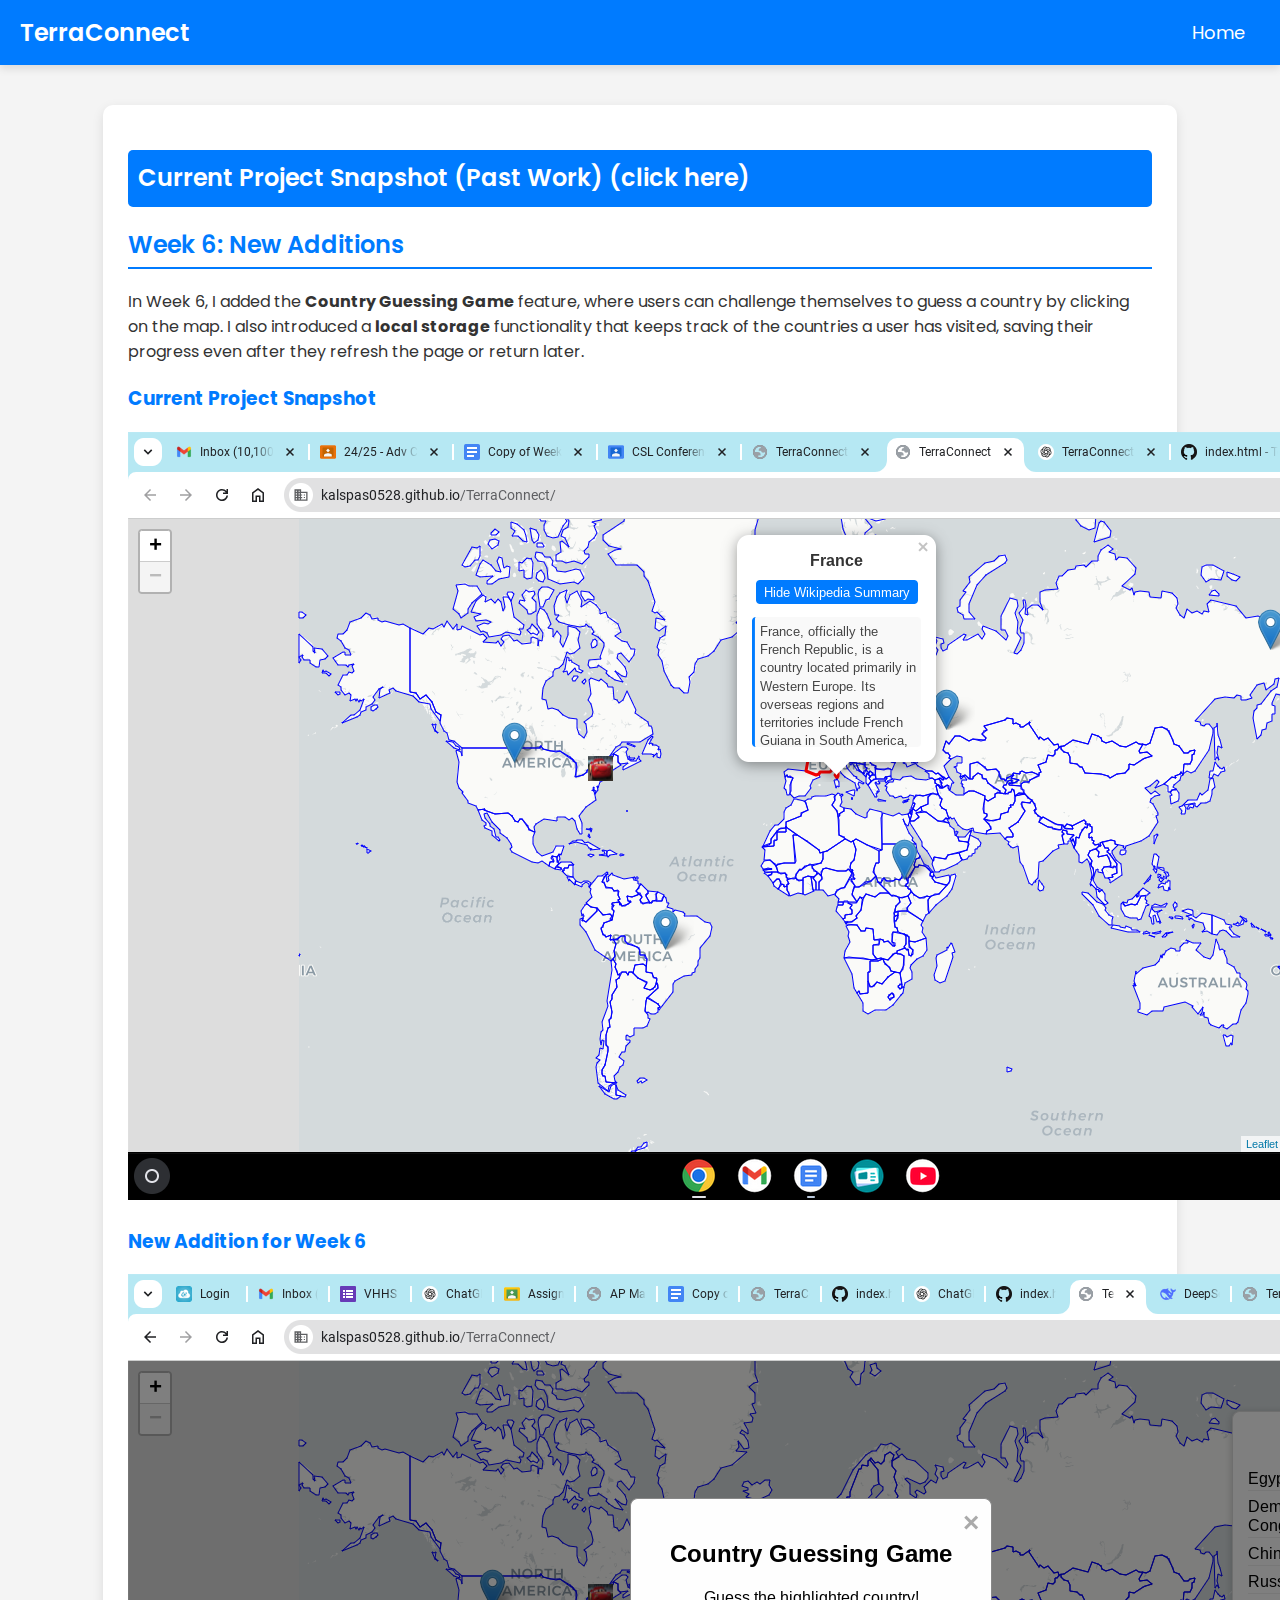
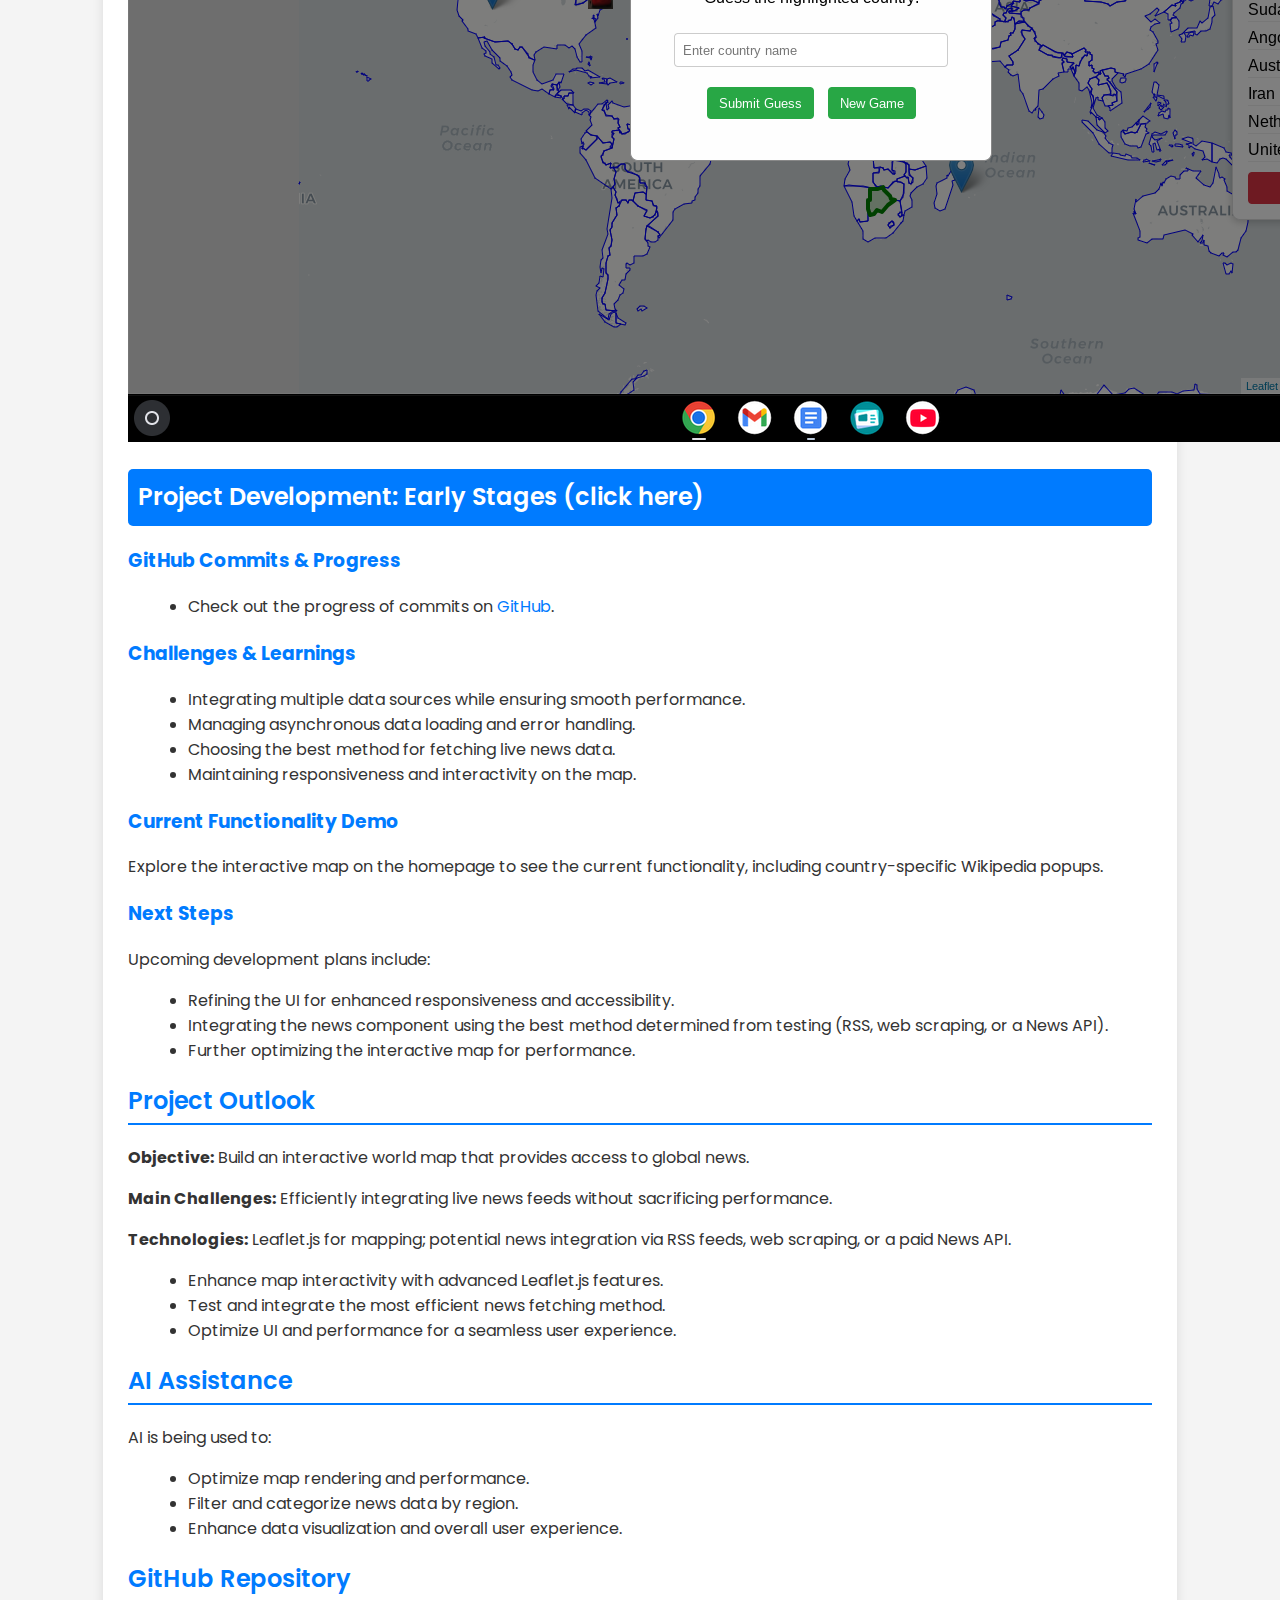
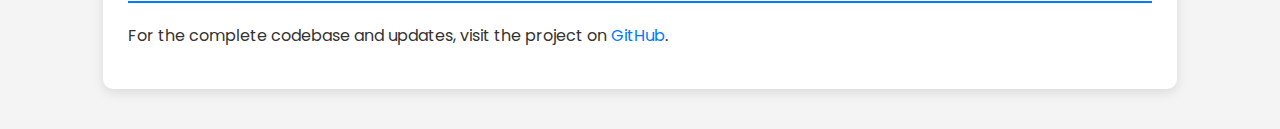
==== past-work.html @ 94e00b5a "past work added" ====
<!DOCTYPE html>
<html lang="en">
<head>
  <meta charset="UTF-8" />
  <meta name="viewport" content="width=device-width, initial-scale=1.0" />
  <title>TerraConnect Portfolio - Past Work</title>
  <link rel="stylesheet" href="styles.css" />
  <link href="https://fonts.googleapis.com/css2?family=Poppins:wght@300;400;600&display=swap" rel="stylesheet" />
</head>
<body>
  <!-- Navigation Bar -->
  <div class="navbar">
    <div class="logo">TerraConnect</div>
    <nav>
      <ul>
        <li><a href="index.html">Home</a></li>
      </ul>
    </nav>
  </div>

  <!-- Main Content Container -->
  <div class="container">
    <!-- Collapsible: Past Work - Current Project Snapshot -->
    <div class="collapsible">
      <h2 id="snapshot" class="collapsible-header">Current Project Snapshot (Past Work) (click here)</h2>
      <div class="collapsible-content">
        <p>
          <strong>What Features Currently Exist?</strong><br>
          - Interactive world map built with Leaflet.js.<br>
          - Each country displays its Wikipedia summary when clicked.<br>
          - Basic UI and navigation elements are in place.
        </p>
        <p>
          <strong>What Still Needs to be Done?</strong><br>
          - Implement a dynamic news-fetching feature.<br>
          - Optimize map performance and UI responsiveness.<br>
          - Decide on the best approach for integrating live news.
        </p>
        <p>
          <strong>Known Challenges &amp; Roadblocks:</strong><br>
          - <em>News Integration:</em> Choosing between a paid News API, web scraping, or using RSS feeds.<br>
          &nbsp;&nbsp;&bull; <strong>News API:</strong> Offers comprehensive data but is cost-prohibitive.<br>
          &nbsp;&nbsp;&bull; <strong>Web Scraping:</strong> Might slow down the experience when a country is clicked.<br>
          &nbsp;&nbsp;&bull; <strong>RSS Feeds:</strong> Promising alternative for speed and reliability (pending further testing).
        </p>
        <p>
          <strong>Visual Snapshot:</strong><br>
          <img src="images/FirstScreenshot.png" alt="TerraConnect Screenshot" />
        </p>
      </div>
    </div>

    <!-- Week 6 Section -->
    <div class="week-section">
      <h2>Week 6: New Additions</h2>
      <p>
        In Week 6, I added the <strong>Country Guessing Game</strong> feature, where users can challenge themselves to guess a country by clicking on the map.
        I also introduced a <strong>local storage</strong> functionality that keeps track of the countries a user has visited,
        saving their progress even after they refresh the page or return later.
      </p>
      <div class="snapshot-container">
        <!-- Current Project Snapshot -->
        <div class="snapshot">
          <h3>Current Project Snapshot</h3>
          <img src="images/FirstScreenshot.png" alt="TerraConnect Snapshot" />
        </div>
        <!-- New Addition Snapshot -->
        <div class="snapshot">
          <h3>New Addition for Week 6</h3>
          <img src="images/Week6.png" alt="Country Guessing Game and Local Storage" />
        </div>
      </div>
    </div>

    <!-- Collapsible: Project Development: Early Stages -->
    <div class="collapsible">
      <h2 id="project-development" class="collapsible-header">Project Development: Early Stages (click here)</h2>
      <div class="collapsible-content">
        <p>
          <strong>Summary:</strong> TerraConnect has laid a solid foundation by establishing an interactive map with Leaflet.js.
          When a country is clicked, its Wikipedia summary appears, offering quick background information.
          The next major milestone is integrating live news feeds.
        </p>
        <p>
          <strong>News Integration Challenge:</strong> Deciding on the most efficient method to fetch live news:
        </p>
        <ul>
          <li><strong>News API:</strong> Comprehensive data but comes at a cost.</li>
          <li><strong>Web Scraping:</strong> May introduce delays during user interaction.</li>
          <li><strong>RSS Feeds:</strong> Promising alternative for speed and reliability (pending further testing).</li>
        </ul>
      </div>
    </div>

    <!-- GitHub Commits & Progress -->
    <h3>GitHub Commits &amp; Progress</h3>
    <ul>
      <li>Check out the progress of commits on <a href="https://github.com/kalspas0528/TerraConnect/commit/abc123" target="_blank">GitHub</a>.</li>
    </ul>

    <!-- Challenges & Learnings -->
    <h3>Challenges &amp; Learnings</h3>
    <ul>
      <li>Integrating multiple data sources while ensuring smooth performance.</li>
      <li>Managing asynchronous data loading and error handling.</li>
      <li>Choosing the best method for fetching live news data.</li>
      <li>Maintaining responsiveness and interactivity on the map.</li>
    </ul>

    <!-- Current Functionality Demo -->
    <h3>Current Functionality Demo</h3>
    <p>
      Explore the interactive map on the homepage to see the current functionality, including country-specific Wikipedia popups.
    </p>

    <!-- Next Steps Section -->
    <h3 id="next-steps">Next Steps</h3>
    <p>
      Upcoming development plans include:
    </p>
    <ul>
      <li>Refining the UI for enhanced responsiveness and accessibility.</li>
      <li>Integrating the news component using the best method determined from testing (RSS, web scraping, or a News API).</li>
      <li>Further optimizing the interactive map for performance.</li>
    </ul>

    <!-- Project Outlook Section -->
    <h2 id="outlook">Project Outlook</h2>
    <p>
      <strong>Objective:</strong> Build an interactive world map that provides access to global news.
    </p>
    <p>
      <strong>Main Challenges:</strong> Efficiently integrating live news feeds without sacrificing performance.
    </p>
    <p>
      <strong>Technologies:</strong> Leaflet.js for mapping; potential news integration via RSS feeds, web scraping, or a paid News API.
    </p>
    <ul>
      <li>Enhance map interactivity with advanced Leaflet.js features.</li>
      <li>Test and integrate the most efficient news fetching method.</li>
      <li>Optimize UI and performance for a seamless user experience.</li>
    </ul>

    <!-- AI Assistance Section -->
    <h2 id="ai-assistance">AI Assistance</h2>
    <p>
      AI is being used to:
    </p>
    <ul>
      <li>Optimize map rendering and performance.</li>
      <li>Filter and categorize news data by region.</li>
      <li>Enhance data visualization and overall user experience.</li>
    </ul>

    <!-- GitHub Repository Section -->
    <h2 id="github">GitHub Repository</h2>
    <p>
      For the complete codebase and updates, visit the project on
      <a href="https://kalspas0528.github.io/TerraConnect/" target="_blank" class="project-link">GitHub</a>.
    </p>
  </div>
</body>
</html>
---- styles.css ----
/* General Styles */
body {
  font-family: 'Poppins', sans-serif;
  margin: 0;
  padding: 0;
  background-color: #f4f4f4;
  color: #333;
}

/* Navbar */
.navbar {
  display: flex;
  justify-content: space-between;
  align-items: center;
  background-color: #007bff;
  color: white;
  padding: 15px 20px;
  box-shadow: 0 4px 8px rgba(0, 0, 0, 0.1);
}

.navbar .logo {
  font-size: 24px;
  font-weight: 600;
}

.navbar nav ul {
  list-style: none;
  padding: 0;
  margin: 0;
  display: flex;
}

.navbar nav ul li {
  margin: 0 15px;
}

.navbar nav ul li a {
  color: white;
  text-decoration: none;
  font-size: 18px;
  transition: color 0.3s ease-in-out;
}

.navbar nav ul li a:hover {
  color: #ffd700;
}

/* Container */
.container {
  width: 80%;
  margin: 40px auto;
  background: white;
  padding: 25px;
  border-radius: 10px;
  box-shadow: 0px 4px 12px rgba(0, 0, 0, 0.1);
}

/* Headings */
h2 {
  color: #007bff;
  font-weight: 600;
  border-bottom: 2px solid #007bff;
  padding-bottom: 5px;
  margin-bottom: 20px;
}

h3 {
  color: #007bff;
  margin-top: 20px;
}

/* Section Styling */
section {
  margin-bottom: 40px;
}

/* Progress Section */
.progress {
  display: flex;
  flex-wrap: wrap;
  gap: 20px;
  margin-top: 20px;
}

.progress img {
  width: 48%;
  border-radius: 8px;
  box-shadow: 0px 4px 12px rgba(0, 0, 0, 0.1);
}

.progress pre {
  width: 48%;
  background: #f4f4f4;
  padding: 10px;
  border-radius: 5px;
  overflow-x: auto;
}

/* Collapsible Sections */
.collapsible {
  margin-bottom: 20px;
}

.collapsible-header {
  background-color: #007bff;
  color: white;
  padding: 10px;
  cursor: pointer;
  border-radius: 5px;
  user-select: none;
  margin-bottom: 10px;
}

.collapsible-content {
  display: none;
  padding: 10px 15px;
  background-color: #f9f9f9;
  border-left: 4px solid #007bff;
  border-radius: 5px;
}

.collapsible.active .collapsible-content {
  display: block;
}

/* Video Placeholder */
.video-placeholder {
  background-color: #eef5ff;
  padding: 20px;
  border: 2px dashed #007bff;
  text-align: center;
  border-radius: 5px;
}

/* Links */
a {
  text-decoration: none;
  color: #007bff;
}

a:hover {
  text-decoration: underline;
}

/* Lists */
ul {
  list-style: disc;
  margin-left: 20px;
}
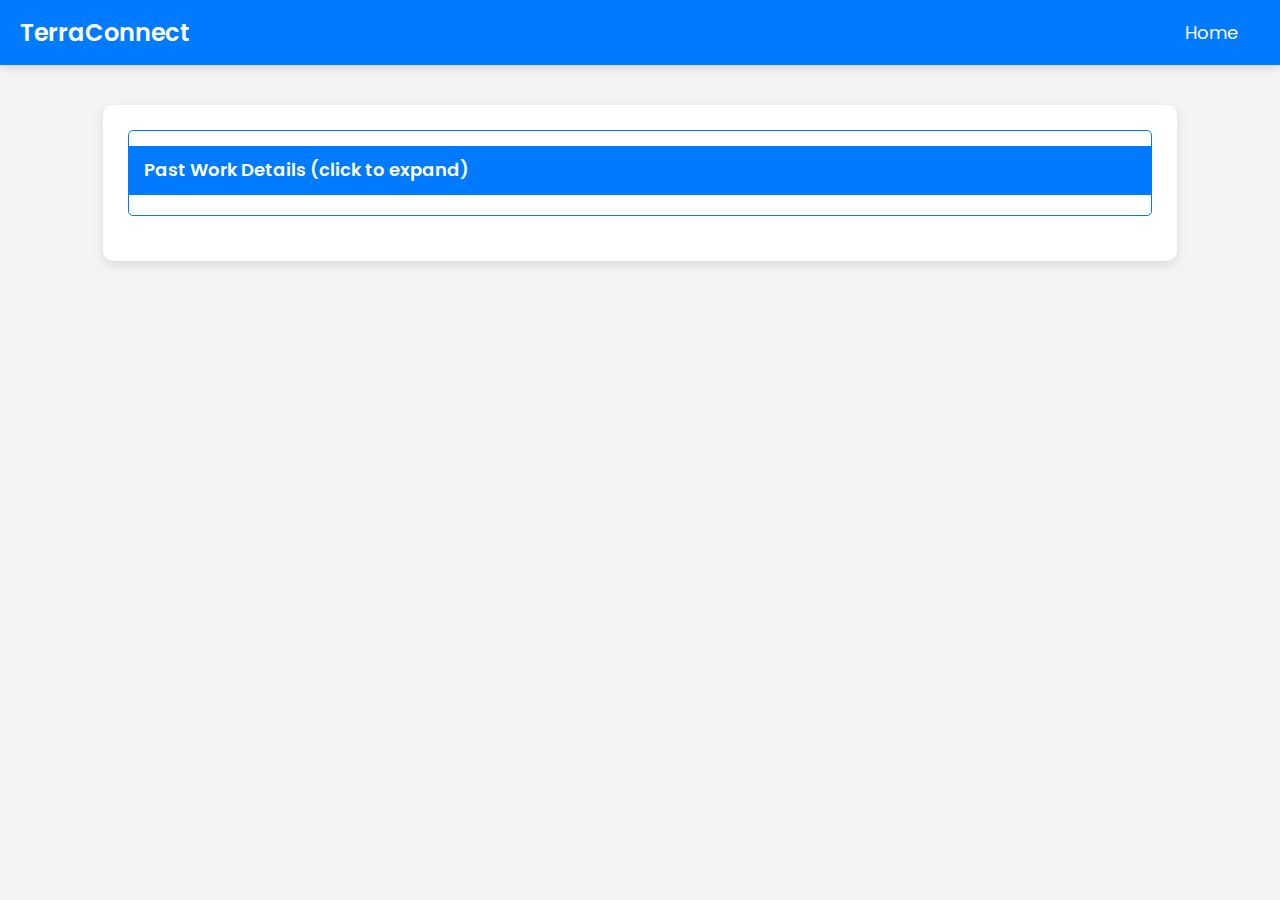
==== commit 1721c842: "fixes" ====
--- a/past-work.html
+++ b/past-work.html
@@ -5,7 +5,10 @@
   <meta name="viewport" content="width=device-width, initial-scale=1.0" />
   <title>TerraConnect Portfolio - Past Work</title>
   <link rel="stylesheet" href="styles.css" />
-  <link href="https://fonts.googleapis.com/css2?family=Poppins:wght@300;400;600&display=swap" rel="stylesheet" />
+  <link
+    href="https://fonts.googleapis.com/css2?family=Poppins:wght@300;400;600&display=swap"
+    rel="stylesheet"
+  />
 </head>
 <body>
   <!-- Navigation Bar -->
@@ -13,151 +16,152 @@
     <div class="logo">TerraConnect</div>
     <nav>
       <ul>
-        <li><a href="index.html">Home</a></li>
+        <li><a href="index.html" class="nav-link">Home</a></li>
       </ul>
     </nav>
   </div>
 
   <!-- Main Content Container -->
   <div class="container">
-    <!-- Collapsible: Past Work - Current Project Snapshot -->
+    <!-- Collapsible: Past Work Details -->
     <div class="collapsible">
-      <h2 id="snapshot" class="collapsible-header">Current Project Snapshot (Past Work) (click here)</h2>
+      <h2 class="collapsible-header">
+        Past Work Details (click to expand)
+      </h2>
       <div class="collapsible-content">
+        <!-- Collapsible: Current Project Snapshot (Past Work) -->
+        <div class="collapsible">
+          <h3 class="collapsible-header">
+            Current Project Snapshot (Past Work)
+          </h3>
+          <div class="collapsible-content">
+            <p>
+              <strong>What Features Currently Exist?</strong><br>
+              - Interactive world map built with Leaflet.js.<br>
+              - Each country displays its Wikipedia summary when clicked.<br>
+              - Basic UI and navigation elements are in place.
+            </p>
+            <p>
+              <strong>What Still Needs to be Done?</strong><br>
+              - Implement a dynamic news-fetching feature.<br>
+              - Optimize map performance and UI responsiveness.<br>
+              - Decide on the best approach for integrating live news.
+            </p>
+            <p>
+              <strong>Known Challenges &amp; Roadblocks:</strong><br>
+              - <em>News Integration:</em> Choosing between a paid News API, web scraping, or using RSS feeds.<br>
+              &nbsp;&nbsp;&bull; <strong>News API:</strong> Offers comprehensive data but is cost-prohibitive.<br>
+              &nbsp;&nbsp;&bull; <strong>Web Scraping:</strong> Might slow down the experience when a country is clicked.<br>
+              &nbsp;&nbsp;&bull; <strong>RSS Feeds:</strong> Promising alternative for speed and reliability (pending further testing).
+            </p>
+            <p>
+              <strong>Visual Snapshot:</strong><br>
+              <img src="images/FirstScreenshot.png" alt="TerraConnect Screenshot" />
+            </p>
+          </div>
+        </div>
+
+        <!-- Collapsible: Week 6 New Additions -->
+        <div class="collapsible">
+          <h3 class="collapsible-header">
+            Week 6: New Additions
+          </h3>
+          <div class="collapsible-content">
+            <p>
+              In Week 6, I added the <strong>Country Guessing Game</strong> feature, where users can challenge themselves
+              to guess a country by clicking on the map. I also introduced a <strong>local storage</strong> functionality
+              that keeps track of the countries a user has visited.
+            </p>
+            <div class="snapshot-container">
+              <div class="snapshot">
+                <h4>Current Project Snapshot</h4>
+                <img src="images/FirstScreenshot.png" alt="TerraConnect Snapshot" />
+              </div>
+              <div class="snapshot">
+                <h4>New Addition for Week 6</h4>
+                <img src="images/Week6.png" alt="Country Guessing Game and Local Storage" />
+              </div>
+            </div>
+          </div>
+        </div>
+
+        <!-- Collapsible: Project Development: Early Stages -->
+        <div class="collapsible">
+          <h3 class="collapsible-header">
+            Project Development: Early Stages
+          </h3>
+          <div class="collapsible-content">
+            <p>
+              <strong>Summary:</strong> TerraConnect has laid a solid foundation by establishing an interactive map with
+              Leaflet.js. When a country is clicked, its Wikipedia summary appears, offering quick background information.
+              The next major milestone is integrating live news feeds.
+            </p>
+            <p>
+              <strong>News Integration Challenge:</strong> Deciding on the most efficient method to fetch live news:
+            </p>
+            <ul>
+              <li><strong>News API:</strong> Comprehensive data but comes at a cost.</li>
+              <li><strong>Web Scraping:</strong> May introduce delays during user interaction.</li>
+              <li><strong>RSS Feeds:</strong> Promising alternative for speed and reliability (pending further testing).</li>
+            </ul>
+          </div>
+        </div>
+
+        <!-- Additional Past Work Sections -->
+        <h3>GitHub Commits &amp; Progress</h3>
+        <ul>
+          <li>Check out the progress of commits on <a href="https://github.com/kalspas0528/TerraConnect/commit/abc123" target="_blank">GitHub</a>.</li>
+        </ul>
+        <h3>Challenges &amp; Learnings</h3>
+        <ul>
+          <li>Integrating multiple data sources while ensuring smooth performance.</li>
+          <li>Managing asynchronous data loading and error handling.</li>
+          <li>Choosing the best method for fetching live news data.</li>
+          <li>Maintaining responsiveness and interactivity on the map.</li>
+        </ul>
+        <h3>Current Functionality Demo</h3>
         <p>
-          <strong>What Features Currently Exist?</strong><br>
-          - Interactive world map built with Leaflet.js.<br>
-          - Each country displays its Wikipedia summary when clicked.<br>
-          - Basic UI and navigation elements are in place.
+          Explore the interactive map on the homepage to see the current functionality, including country-specific Wikipedia popups.
         </p>
+        <h3>Next Steps</h3>
+        <ul>
+          <li>Refining the UI for enhanced responsiveness and accessibility.</li>
+          <li>Integrating the news component using the best method determined from testing.</li>
+          <li>Further optimizing the interactive map for performance.</li>
+        </ul>
+        <h3>Project Outlook</h3>
         <p>
-          <strong>What Still Needs to be Done?</strong><br>
-          - Implement a dynamic news-fetching feature.<br>
-          - Optimize map performance and UI responsiveness.<br>
-          - Decide on the best approach for integrating live news.
+          <strong>Objective:</strong> Build an interactive world map that provides access to global news.<br>
+          <strong>Main Challenges:</strong> Efficiently integrating live news feeds without sacrificing performance.<br>
+          <strong>Technologies:</strong> Leaflet.js for mapping; potential news integration via RSS feeds, web scraping, or a paid News API.
         </p>
+        <ul>
+          <li>Enhance map interactivity with advanced Leaflet.js features.</li>
+          <li>Test and integrate the most efficient news fetching method.</li>
+          <li>Optimize UI and performance for a seamless user experience.</li>
+        </ul>
+        <h3>AI Assistance</h3>
+        <ul>
+          <li>Optimize map rendering and performance.</li>
+          <li>Filter and categorize news data by region.</li>
+          <li>Enhance data visualization and overall user experience.</li>
+        </ul>
+        <h3>GitHub Repository</h3>
         <p>
-          <strong>Known Challenges &amp; Roadblocks:</strong><br>
-          - <em>News Integration:</em> Choosing between a paid News API, web scraping, or using RSS feeds.<br>
-          &nbsp;&nbsp;&bull; <strong>News API:</strong> Offers comprehensive data but is cost-prohibitive.<br>
-          &nbsp;&nbsp;&bull; <strong>Web Scraping:</strong> Might slow down the experience when a country is clicked.<br>
-          &nbsp;&nbsp;&bull; <strong>RSS Feeds:</strong> Promising alternative for speed and reliability (pending further testing).
-        </p>
-        <p>
-          <strong>Visual Snapshot:</strong><br>
-          <img src="images/FirstScreenshot.png" alt="TerraConnect Screenshot" />
+          For the complete codebase and updates, visit the project on
+          <a href="https://kalspas0528.github.io/TerraConnect/" target="_blank" class="project-link">GitHub</a>.
         </p>
       </div>
     </div>
+  </div>
 
-    <!-- Week 6 Section -->
-    <div class="week-section">
-      <h2>Week 6: New Additions</h2>
-      <p>
-        In Week 6, I added the <strong>Country Guessing Game</strong> feature, where users can challenge themselves to guess a country by clicking on the map.
-        I also introduced a <strong>local storage</strong> functionality that keeps track of the countries a user has visited,
-        saving their progress even after they refresh the page or return later.
-      </p>
-      <div class="snapshot-container">
-        <!-- Current Project Snapshot -->
-        <div class="snapshot">
-          <h3>Current Project Snapshot</h3>
-          <img src="images/FirstScreenshot.png" alt="TerraConnect Snapshot" />
-        </div>
-        <!-- New Addition Snapshot -->
-        <div class="snapshot">
-          <h3>New Addition for Week 6</h3>
-          <img src="images/Week6.png" alt="Country Guessing Game and Local Storage" />
-        </div>
-      </div>
-    </div>
-
-    <!-- Collapsible: Project Development: Early Stages -->
-    <div class="collapsible">
-      <h2 id="project-development" class="collapsible-header">Project Development: Early Stages (click here)</h2>
-      <div class="collapsible-content">
-        <p>
-          <strong>Summary:</strong> TerraConnect has laid a solid foundation by establishing an interactive map with Leaflet.js.
-          When a country is clicked, its Wikipedia summary appears, offering quick background information.
-          The next major milestone is integrating live news feeds.
-        </p>
-        <p>
-          <strong>News Integration Challenge:</strong> Deciding on the most efficient method to fetch live news:
-        </p>
-        <ul>
-          <li><strong>News API:</strong> Comprehensive data but comes at a cost.</li>
-          <li><strong>Web Scraping:</strong> May introduce delays during user interaction.</li>
-          <li><strong>RSS Feeds:</strong> Promising alternative for speed and reliability (pending further testing).</li>
-        </ul>
-      </div>
-    </div>
-
-    <!-- GitHub Commits & Progress -->
-    <h3>GitHub Commits &amp; Progress</h3>
-    <ul>
-      <li>Check out the progress of commits on <a href="https://github.com/kalspas0528/TerraConnect/commit/abc123" target="_blank">GitHub</a>.</li>
-    </ul>
-
-    <!-- Challenges & Learnings -->
-    <h3>Challenges &amp; Learnings</h3>
-    <ul>
-      <li>Integrating multiple data sources while ensuring smooth performance.</li>
-      <li>Managing asynchronous data loading and error handling.</li>
-      <li>Choosing the best method for fetching live news data.</li>
-      <li>Maintaining responsiveness and interactivity on the map.</li>
-    </ul>
-
-    <!-- Current Functionality Demo -->
-    <h3>Current Functionality Demo</h3>
-    <p>
-      Explore the interactive map on the homepage to see the current functionality, including country-specific Wikipedia popups.
-    </p>
-
-    <!-- Next Steps Section -->
-    <h3 id="next-steps">Next Steps</h3>
-    <p>
-      Upcoming development plans include:
-    </p>
-    <ul>
-      <li>Refining the UI for enhanced responsiveness and accessibility.</li>
-      <li>Integrating the news component using the best method determined from testing (RSS, web scraping, or a News API).</li>
-      <li>Further optimizing the interactive map for performance.</li>
-    </ul>
-
-    <!-- Project Outlook Section -->
-    <h2 id="outlook">Project Outlook</h2>
-    <p>
-      <strong>Objective:</strong> Build an interactive world map that provides access to global news.
-    </p>
-    <p>
-      <strong>Main Challenges:</strong> Efficiently integrating live news feeds without sacrificing performance.
-    </p>
-    <p>
-      <strong>Technologies:</strong> Leaflet.js for mapping; potential news integration via RSS feeds, web scraping, or a paid News API.
-    </p>
-    <ul>
-      <li>Enhance map interactivity with advanced Leaflet.js features.</li>
-      <li>Test and integrate the most efficient news fetching method.</li>
-      <li>Optimize UI and performance for a seamless user experience.</li>
-    </ul>
-
-    <!-- AI Assistance Section -->
-    <h2 id="ai-assistance">AI Assistance</h2>
-    <p>
-      AI is being used to:
-    </p>
-    <ul>
-      <li>Optimize map rendering and performance.</li>
-      <li>Filter and categorize news data by region.</li>
-      <li>Enhance data visualization and overall user experience.</li>
-    </ul>
-
-    <!-- GitHub Repository Section -->
-    <h2 id="github">GitHub Repository</h2>
-    <p>
-      For the complete codebase and updates, visit the project on
-      <a href="https://kalspas0528.github.io/TerraConnect/" target="_blank" class="project-link">GitHub</a>.
-    </p>
-  </div>
+  <!-- JavaScript for Collapsible Sections -->
+  <script>
+    document.querySelectorAll('.collapsible-header').forEach(header => {
+      header.addEventListener('click', () => {
+        header.parentElement.classList.toggle('active');
+      });
+    });
+  </script>
 </body>
 </html>
--- a/styles.css
+++ b/styles.css
@@ -13,7 +13,6 @@
   justify-content: space-between;
   align-items: center;
   background-color: #007bff;
-  color: white;
   padding: 15px 20px;
   box-shadow: 0 4px 8px rgba(0, 0, 0, 0.1);
 }
@@ -21,6 +20,7 @@
 .navbar .logo {
   font-size: 24px;
   font-weight: 600;
+  color: white;
 }
 
 .navbar nav ul {
@@ -31,18 +31,31 @@
 }
 
 .navbar nav ul li {
-  margin: 0 15px;
+  margin: 0 10px;
 }
 
 .navbar nav ul li a {
   color: white;
   text-decoration: none;
   font-size: 18px;
-  transition: color 0.3s ease-in-out;
+  padding: 8px 12px;
+  border-radius: 4px;
+  transition: background-color 0.3s ease, color 0.3s ease;
 }
 
 .navbar nav ul li a:hover {
-  color: #ffd700;
+  background-color: #0056b3;
+  color: #fff;
+}
+
+.navbar nav ul li a.btn {
+  background-color: #ffd700;
+  color: #007bff;
+}
+
+.navbar nav ul li a.btn:hover {
+  background-color: #e6c200;
+  color: #0056b3;
 }
 
 /* Container */
@@ -64,63 +77,67 @@
   margin-bottom: 20px;
 }
 
-h3 {
+h3, h4 {
   color: #007bff;
   margin-top: 20px;
-}
-
-/* Section Styling */
-section {
-  margin-bottom: 40px;
-}
-
-/* Progress Section */
-.progress {
-  display: flex;
-  flex-wrap: wrap;
-  gap: 20px;
-  margin-top: 20px;
-}
-
-.progress img {
-  width: 48%;
-  border-radius: 8px;
-  box-shadow: 0px 4px 12px rgba(0, 0, 0, 0.1);
-}
-
-.progress pre {
-  width: 48%;
-  background: #f4f4f4;
-  padding: 10px;
-  border-radius: 5px;
-  overflow-x: auto;
 }
 
 /* Collapsible Sections */
 .collapsible {
   margin-bottom: 20px;
+  border: 1px solid #007bff;
+  border-radius: 5px;
+  overflow: hidden;
 }
 
 .collapsible-header {
   background-color: #007bff;
   color: white;
-  padding: 10px;
+  padding: 10px 15px;
   cursor: pointer;
-  border-radius: 5px;
   user-select: none;
-  margin-bottom: 10px;
+  font-size: 18px;
 }
 
 .collapsible-content {
   display: none;
   padding: 10px 15px;
   background-color: #f9f9f9;
-  border-left: 4px solid #007bff;
-  border-radius: 5px;
+  transition: max-height 0.3s ease-out;
 }
 
 .collapsible.active .collapsible-content {
   display: block;
+}
+
+/* Image Styling */
+img {
+  max-width: 100%;
+  height: auto;
+  border-radius: 4px;
+  display: block;
+  margin: 10px 0;
+}
+
+/* Snapshot container */
+.snapshot-container {
+  display: flex;
+  flex-wrap: wrap;
+  gap: 20px;
+}
+
+.snapshot {
+  flex: 1;
+  min-width: 200px;
+}
+
+/* Code snippet styling */
+pre {
+  background: #f4f4f4;
+  padding: 10px;
+  border-radius: 5px;
+  overflow-x: auto;
+  font-size: 14px;
 }
 
 /* Video Placeholder */
@@ -130,16 +147,7 @@
   border: 2px dashed #007bff;
   text-align: center;
   border-radius: 5px;
-}
-
-/* Links */
-a {
-  text-decoration: none;
-  color: #007bff;
-}
-
-a:hover {
-  text-decoration: underline;
+  margin-top: 10px;
 }
 
 /* Lists */
@@ -147,3 +155,14 @@
   list-style: disc;
   margin-left: 20px;
 }
+
+/* Responsive Adjustments */
+@media (max-width: 768px) {
+  .container {
+    width: 90%;
+  }
+  .navbar nav ul {
+    flex-direction: column;
+    gap: 10px;
+  }
+}
